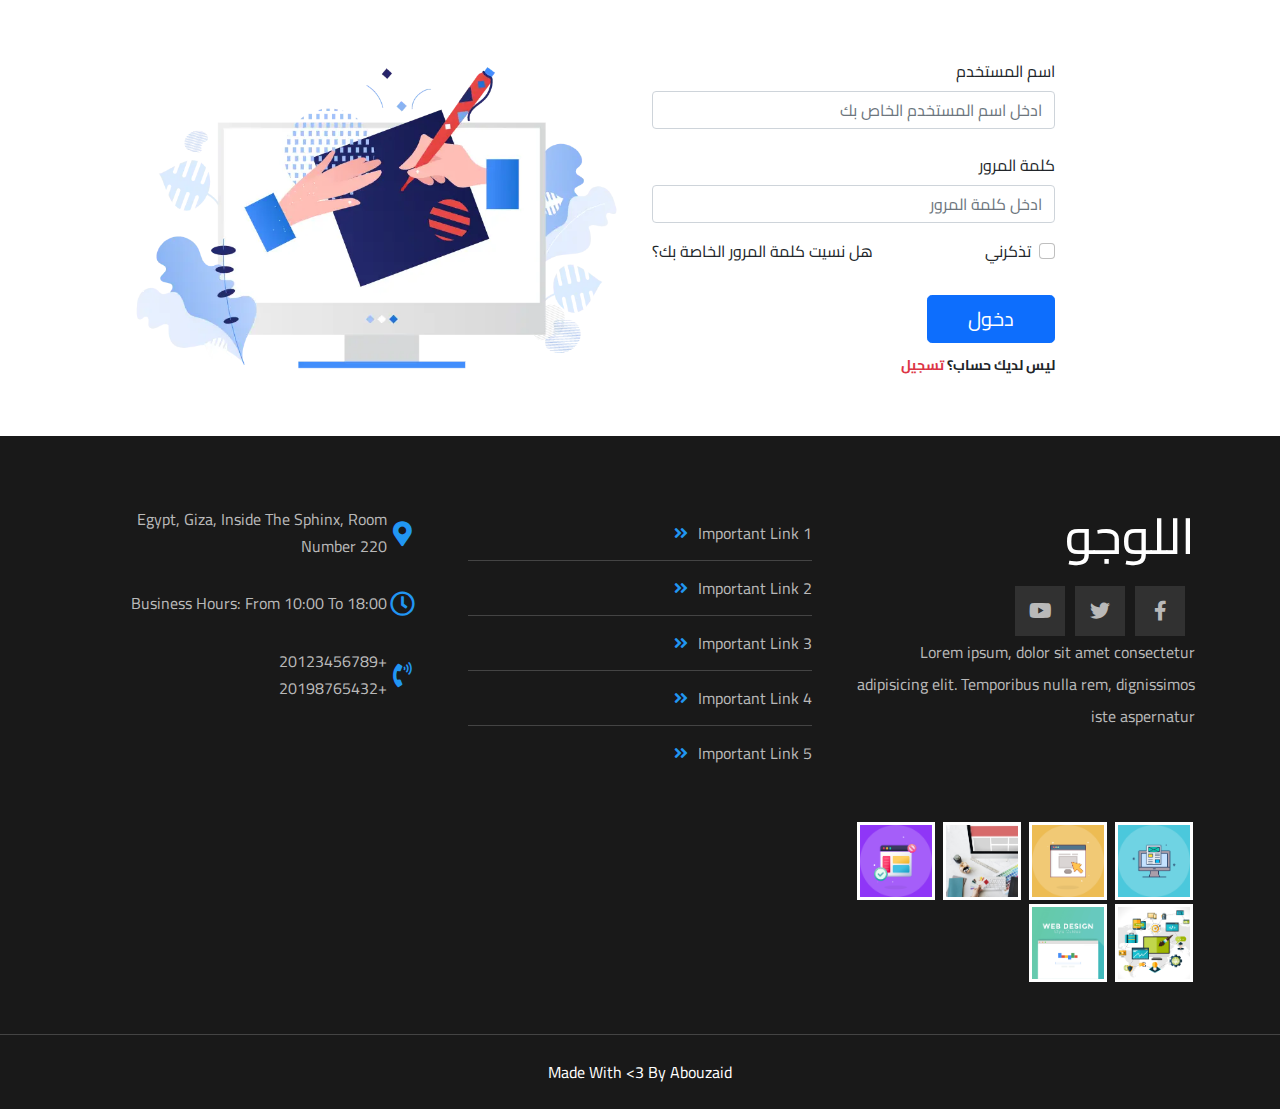
==== pages/login.html @ 1c054a0b "handle form" ====
<!DOCTYPE html>
<html lang="en">
  <head>
    <meta charset="UTF-8" />
    <meta http-equiv="X-UA-Compatible" content="IE=edge" />
    <meta name="viewport" content="width=device-width, initial-scale=1.0" />
    <title>حسام</title>
    <link rel="stylesheet" href="../css/normalize.css" />
    <link rel="stylesheet" href="../css/bootstrap.css">
    <link rel="stylesheet" href="../css/style.css" />
    <!-- Font Awesome -->
    <link rel="stylesheet" href="../css/all.min.css" />
    <!-- Google Fonts -->
    <link rel="preconnect" href="https://fonts.googleapis.com" />
    <link rel="preconnect" href="https://fonts.gstatic.com" crossorigin />
    <link href="https://fonts.googleapis.com/css2?family=Cairo:wght@300;400;700&display=swap" rel="stylesheet" />
  </head>
  <body dir="rtl">

    <section class="my-5">
        <div class="container-fluid">
          <div class="row d-flex justify-content-center align-items-center h-100">
            <div class="col-md-8 col-lg-6 col-xl-4 offset-xl-1">
              <form>
                <!-- Email input -->
                <div class="form-outline mb-4">
                    <label class="form-label" for="username">اسم المستخدم</label>
                    <input type="text" id="username" class="form-control form-control"
                    placeholder="ادخل اسم المستخدم الخاص بك" />
                </div>
      
                <!-- Password input -->
                <div class="form-outline mb-3">
                    <label class="form-label" for="password">كلمة المرور</label>
                    <input type="password" id="password" class="form-control form-control"
                    placeholder="ادخل كلمة المرور" />
                </div>
      
                <div class="d-flex justify-content-between align-items-center">
                  <!-- Checkbox -->
                  <div class="form-check mb-0">
                    <input class="form-check-input me-2" type="checkbox" value="" id="remember" />
                    <label class="form-check-label" for="remember">
                      تذكرني
                    </label>
                  </div>
                  <a href="#!" class="text-body">هل نسيت كلمة المرور الخاصة بك؟</a>
                </div>
      
                <div class="text-center text-lg-start mt-4 pt-2">
                  <button type="button" class="btn btn-primary btn-lg"
                    style="padding-left: 2.5rem; padding-right: 2.5rem;">دخول</button>
                  <p class="small fw-bold mt-2 pt-1 mb-0">ليس لديك حساب؟ <a href="./register.html"
                      class="link-danger">تسجيل</a></p>
                </div>
      
              </form>
            </div>

            <div class="col-md-9 col-lg-6 col-xl-5">
                <img src="../images/form.webp"
                  class="img-fluid" alt="Sample image">
            </div>
          </div>
        </div>
      </section>

    <!-- Start Footer -->
    <div class="footer">
      <div class="container">
        <div class="box">
          <h3>اللوجو</h3>
          <ul class="social">
            <li>
              <a href="#" class="facebook">
                <i class="fab fa-facebook-f"></i>
              </a>
            </li>
            <li>
              <a href="#" class="twitter">
                <i class="fab fa-twitter"></i>
              </a>
            </li>
            <li>
              <a href="#" class="youtube">
                <i class="fab fa-youtube"></i>
              </a>
            </li>
          </ul>
          <p class="text">
            Lorem ipsum, dolor sit amet consectetur adipisicing elit. Temporibus nulla rem, dignissimos iste aspernatur
          </p>
        </div>
        <div class="box">
          <ul class="links">
            <li><a href="#">Important Link 1</a></li>
            <li><a href="#">Important Link 2</a></li>
            <li><a href="#">Important Link 3</a></li>
            <li><a href="#">Important Link 4</a></li>
            <li><a href="#">Important Link 5</a></li>
          </ul>
        </div>
        <div class="box">
          <div class="line">
            <i class="fas fa-map-marker-alt fa-fw"></i>
            <div class="info">Egypt, Giza, Inside The Sphinx, Room Number 220</div>
          </div>
          <div class="line">
            <i class="far fa-clock fa-fw"></i>
            <div class="info">Business Hours: From 10:00 To 18:00</div>
          </div>
          <div class="line">
            <i class="fas fa-phone-volume fa-fw"></i>
            <div class="info">
              <span>+20123456789</span>
              <span>+20198765432</span>
            </div>
          </div>
        </div>
        <div class="box footer-gallery">
          <img src="../imgs/gallery-01.png" alt="" />
          <img src="../imgs/gallery-02.png" alt="" />
          <img src="../imgs/gallery-03.jpg" alt="" />
          <img src="../imgs/gallery-04.png" alt="" />
          <img src="../imgs/gallery-05.jpg" alt="" />
          <img src="../imgs/gallery-06.png" alt="" />
        </div>
      </div>
      <p class="copyright">Made With &lt;3 By Abouzaid</p>
    </div>
    <!-- End Footer -->
    <script src="../js/popper.js"></script>
    <script src="../js/bootstrap.js"></script>
  </body>
</html>
---- css/style.css ----
/* Start Global Rules */
* {
  -webkit-box-sizing: border-box;
  -moz-box-sizing: border-box;
  box-sizing: border-box;
}
:root {
  --main-color: #2196f3;
  --main-color-alt: #1787e0;
  --main-transition: 0.3s;
  --main-padding-top: 100px;
  --main-padding-bottom: 100px;
  --section-background: #ececec;
}
html {
  scroll-behavior: smooth;
}
body {
  font-family: "Cairo", sans-serif;
}
a {
  text-decoration: none;
}
ul {
  list-style: none;
  margin: 0;
  padding: 0;
}
.container {
  padding-left: 15px;
  padding-right: 15px;
  margin-left: auto;
  margin-right: auto;
}
/* Small */
@media (min-width: 768px) {
  .container {
    width: 750px;
  }
}
/* Medium */
@media (min-width: 992px) {
  .container {
    width: 970px;
  }
}
/* Large */
@media (min-width: 1200px) {
  .container {
    width: 1170px;
  }
}
.main-title {
  text-transform: uppercase;
  margin: 0 auto 80px;
  border: 2px solid black;
  padding: 10px 20px;
  font-size: 30px;
  width: fit-content;
  position: relative;
  z-index: 1;
  transition: var(--main-transition);
}
.main-title::before,
.main-title::after {
  content: "";
  width: 12px;
  height: 12px;
  background-color: var(--main-color);
  position: absolute;
  border-radius: 50%;
  top: 50%;
  transform: translateY(-50%);
}
.main-title::before {
  left: -30px;
}
.main-title::after {
  right: -30px;
}
.main-title:hover::before {
  z-index: -1;
  animation: left-move 0.5s linear forwards;
}
.main-title:hover::after {
  z-index: -1;
  animation: right-move 0.5s linear forwards;
}
.main-title:hover {
  color: white;
  border: 2px solid white;
  transition-delay: 0.5s;
}
.spikes {
  position: relative;
}
.spikes::after {
  content: "";
  position: absolute;
  right: 0;
  width: 100%;
  height: 30px;
  z-index: 1;
  background-image: linear-gradient(135deg, white 25%, transparent 25%),
    linear-gradient(225deg, white 25%, transparent 25%);
  background-size: 30px 30px;
}
.dots {
  background-image: url("../imgs/dots.png");
  height: 186px;
  width: 204px;
  background-repeat: no-repeat;
  position: absolute;
}
.dots-up {
  top: 200px;
  right: 0;
}
.dots-down {
  bottom: 200px;
  left: 0;
}
.main-colored {
  color: var(--main-color);
}
/* End Global Rules */
/* Start Header */
.header {
  background-color: white;
  position: relative;
  -webkit-box-shadow: 0 0 10px #ddd;
  -moz-box-shadow: 0 0 10px #ddd;
  box-shadow: 0 0 10px #ddd;
}
.header .container {
  display: flex;
  justify-content: space-between;
  align-items: center;
  flex-wrap: wrap;
  position: relative;
}
.header .logo {
  color: var(--main-color);
  font-size: 26px;
  font-weight: bold;
  height: 72px;
  display: flex;
  justify-content: center;
  align-items: center;
}
@media (max-width: 767px) {
  .header .logo {
    width: 100%;
    height: 50px;
  }
}
.header .main-nav {
  display: flex;
}
@media (max-width: 767px) {
  .header .main-nav {
    margin: auto;
  }
}
.header .main-nav > li > a {
  display: flex;
  justify-content: center;
  align-items: center;
  height: 72px;
  position: relative;
  color: black;
  padding: 0 30px;
  overflow: hidden;
  font-size: 18px;
  transition: var(--main-transition);
}
@media (max-width: 767px) {
  .header .main-nav > li > a {
    padding: 10px;
    font-size: 14px;
    height: 40px;
  }
}
.header .main-nav > li > a::before {
  content: "";
  position: absolute;
  width: 100%;
  height: 4px;
  background-color: var(--main-color);
  top: 0;
  left: -100%;
  transition: var(--main-transition);
}
.header .main-nav > li > a:hover {
  color: var(--main-color);
  background-color: #fafafa;
}
.header .main-nav > li > a:hover::before {
  left: 0;
}

/* End Header */
/* Start Landing */
.landing {
  position: relative;
}
.landing::before {
  content: "";
  position: absolute;
  left: 0;
  top: -40px;
  width: 100%;
  height: 100%;
  background-color: #ececec;
  z-index: -1;
  transform: skewY(-6deg);
  transform-origin: top left;
}
.landing .container {
  min-height: calc(100vh - 72px);
  display: flex;
  align-items: center;
  padding-bottom: 120px;
}
.landing .text {
  flex: 1;
}
@media (max-width: 991px) {
  .landing .text {
    text-align: center;
  }
}
.landing .text h1 {
  font-size: 40px;
  margin: 0;
  letter-spacing: -2px;
}
@media (max-width: 767px) {
  .landing .text h1 {
    font-size: 28px;
  }
}
.landing .text p {
  font-size: 23px;
  line-height: 1.7;
  margin: 5px 0 0;
  color: #666;
  max-width: 500px;
}
@media (max-width: 991px) {
  .landing .text p {
    margin: 10px auto;
  }
}
@media (max-width: 767px) {
  .landing .text p {
    font-size: 18px;
  }
}
.landing .image img {
  position: relative;
  width: 600px;
  animation: up-and-down 5s linear infinite;
}
@media (max-width: 991px) {
  .landing .image {
    display: none;
  }
}
.landing .go-down {
  color: var(--main-color);
  position: absolute;
  bottom: 30px;
  left: 50%;
  transform: translateX(-50%);
  transition: var(--main-transition);
}
.landing .go-down:hover {
  color: var(--main-color-alt);
}
.landing .go-down i {
  animation: bouncing 1.5s infinite;
}
/* End Landing */
/* Start Articles */
.articles {
  padding-top: var(--main-padding-top);
  padding-bottom: var(--main-padding-bottom);
  position: relative;
}
.articles .container {
  display: grid;
  grid-template-columns: repeat(auto-fill, minmax(250px, 1fr));
  gap: 40px;
}
.articles .box {
  box-shadow: 0 2px 15px rgb(0 0 0 / 10%);
  background-color: white;
  border-radius: 6px;
  overflow: hidden;
  transition: transform var(--main-transition), box-shadow var(--main-transition);
}
.articles .box:hover {
  transform: translateY(-10px);
  box-shadow: 0 2px 15px rgb(0 0 0 / 20%);
}
.articles .box img {
  width: 100%;
  max-width: 100%;
}
.articles .box .content {
  padding: 20px;
}
.articles .box .content h3 {
  margin: 0;
}
.articles .box .content p {
  margin: 10px 0 0;
  line-height: 1.5;
  color: #777;
}
.articles .box .info {
  padding: 20px;
  border-top: 1px solid #e6e6e7;
  display: flex;
  justify-content: space-between;
  align-items: center;
}
.articles .box .info a {
  color: var(--main-color);
  font-weight: bold;
}
.articles .box .info i {
  color: var(--main-color);
}
.articles .box:hover .info i {
  animation: moving-arrow 0.6s linear infinite;
}
/* End Articles */
/* Start Gallery */
.gallery {
  padding-top: var(--main-padding-top);
  padding-bottom: var(--main-padding-bottom);
  position: relative;
  background-color: var(--section-background);
}
.gallery .container {
  display: grid;
  grid-template-columns: repeat(auto-fill, minmax(300px, 1fr));
  gap: 40px;
}
.gallery .box {
  padding: 15px;
  background-color: white;
  box-shadow: 0px 12px 20px 0px rgb(0 0 0 / 13%), 0px 2px 4px 0px rgb(0 0 0 / 12%);
}
.gallery .box .image {
  position: relative;
  overflow: hidden;
}
.gallery .box .image::before {
  content: "";
  position: absolute;
  top: 50%;
  left: 50%;
  transform: translate(-50%, -50%);
  background-color: rgb(255 255 255 / 20%);
  width: 0;
  height: 0;
  opacity: 0;
  z-index: 2;
}
.gallery .box .image:hover::before {
  animation: flashing 0.7s;
}
.gallery .box img {
  max-width: 100%;
  transition: var(--main-transition);
}
.gallery .box .image:hover img {
  transform: rotate(5deg) scale(1.1);
}
/* End Gallery */
/* Start Features */
.features {
  padding-top: var(--main-padding-top);
  padding-bottom: var(--main-padding-bottom);
  position: relative;
  background-color: white;
}
.features .container {
  display: grid;
  grid-template-columns: repeat(auto-fill, minmax(300px, 1fr));
  gap: 40px;
}
.features .box {
  text-align: center;
  border: 1px solid #ccc;
}
.features .box .img-holder {
  position: relative;
  overflow: hidden;
}
.features .box .img-holder::before {
  content: "";
  position: absolute;
  left: 0;
  top: -1px;
  width: 100%;
  height: 100%;
}
.features .box .img-holder::after {
  content: "";
  position: absolute;
  bottom: 0;
  right: 0;
  border-style: solid;
  border-width: 0px 0px 170px 500px;
  border-color: transparent transparent white transparent;
  transition: var(--main-transition);
}
.features .box .img-holder img {
  max-width: 100%;
}
.features .box:hover .img-holder::after {
  border-width: 170px 500px 170px 0;
}
.features .box h2 {
  position: relative;
  font-size: 40px;
  margin: auto;
  width: fit-content;
}
.features .box h2::after {
  content: "";
  position: absolute;
  bottom: -20px;
  left: 15px;
  height: 5px;
  width: calc(100% - 30px);
}
.features .box p {
  line-height: 2;
  font-size: 20px;
  margin: 30px 0;
  padding: 25px;
  color: #777;
}
.features .box a {
  display: block;
  border: 3px solid transparent;
  width: fit-content;
  margin: 0 auto 30px;
  font-weight: bold;
  font-size: 22px;
  padding: 10px 30px;
  border-radius: 6px;
  transition: var(--main-transition);
}
.features .quality .img-holder::before {
  background-color: rgb(244 64 54 / 60%);
}
.features .quality h2::after {
  background-color: #f44036;
}
.features .quality a {
  color: #f44036;
  border-color: #f44036;
  background: linear-gradient(to right, #f44036 50%, white 50%);
  background-size: 200% 100%;
  background-position: right bottom;
}
.features .time .img-holder::before {
  background-color: rgb(0 150 136 / 60%);
}
.features .time h2::after {
  background-color: #009688;
}
.features .time a {
  color: #009688;
  border-color: #009688;
  background: linear-gradient(to right, #009688 50%, white 50%);
  background-size: 200% 100%;
  background-position: right bottom;
}
.features .passion .img-holder::before {
  background-color: rgb(3 169 244 / 60%);
}
.features .passion h2::after {
  background-color: #03a9f4;
}
.features .passion a {
  color: #03a9f4;
  border-color: #03a9f4;
  background: linear-gradient(to right, #03a9f4 50%, white 50%);
  background-size: 200% 100%;
  background-position: right bottom;
}
.features .box:hover a {
  background-position: left bottom;
  color: white;
}
/* End Features */
/* Start Testimonials */
.testimonials {
  padding-top: var(--main-padding-top);
  padding-bottom: var(--main-padding-bottom);
  position: relative;
  background-color: var(--section-background);
}
.testimonials .container {
  display: grid;
  grid-template-columns: repeat(auto-fill, minmax(300px, 1fr));
  gap: 40px;
}
.testimonials .box {
  padding: 20px;
  background-color: white;
  box-shadow: 0 2px 4px rgb(0 0 0 / 7%);
  border-radius: 6px;
  position: relative;
}
.testimonials .box img {
  position: absolute;
  right: -10px;
  top: -50px;
  width: 100px;
  height: 100px;
  border-radius: 50%;
  border: 10px solid var(--section-background);
}
.testimonials .box h3 {
  margin: 0 0 10px;
}
.testimonials .box .title {
  color: #777;
  margin-bottom: 10px;
  display: block;
}
.testimonials .box .rate .filled {
  color: #ffc107;
}
.testimonials .box p {
  line-height: 1.5;
  color: #777;
  margin-top: 10px;
  margin-bottom: 0;
}
/* End Testimonials */
/* Start Team */
.team {
  padding-top: var(--main-padding-top);
  padding-bottom: var(--main-padding-bottom);
  position: relative;
}
.team .container {
  display: grid;
  grid-template-columns: repeat(auto-fill, minmax(300px, 1fr));
  gap: 30px;
}
.team .box {
  position: relative;
}
.team .box::before,
.team .box::after {
  content: "";
  background-color: #f3f3f3;
  position: absolute;
  right: 0;
  top: 0;
  height: 100%;
  border-radius: 10px;
  transition: var(--main-transition);
}
.team .box::before {
  width: calc(100% - 60px);
  z-index: -2;
}
.team .box::after {
  z-index: -1;
  background-color: #e4e4e4;
  width: 0;
}
.team .box:hover::after {
  width: calc(100% - 60px);
}
.team .box .data {
  display: flex;
  align-items: center;
  padding-top: 60px;
}
.team .box .data img {
  width: calc(100% - 60px);
  transition: var(--main-transition);
  border-radius: 10px;
}
.team .box:hover img {
  filter: grayscale(100%);
}
.team .box .data .social {
  width: 60px;
  display: flex;
  flex-direction: column;
  align-items: center;
  gap: 20px;
}
.team .box .data .social a {
  width: 60px;
  height: 30px;
  display: flex;
  justify-content: center;
  align-items: center;
}
.team .box .data .social a:hover i {
  color: var(--main-color);
}
.team .box .data .social i {
  color: #777;
  transition: var(--main-transition);
}
.team .box .info {
  padding-left: 80px;
}
.team .box .info h3 {
  margin-bottom: 0;
  color: var(--main-color);
  font-size: 22px;
  transition: var(--main-transition);
}
.team .box .info p {
  margin-top: 10px;
  margin-bottom: 25px;
}
.team .box:hover .info h3 {
  color: #777;
}
/* End Team */
/* Start Services */
.services {
  padding-top: var(--main-padding-top);
  padding-bottom: var(--main-padding-bottom);
  position: relative;
  background-color: var(--section-background);
}
.services .container {
  display: grid;
  grid-template-columns: repeat(auto-fill, minmax(300px, 1fr));
  gap: 40px;
}
.services .box {
  background-color: white;
  box-shadow: 0 12px 20px 0 rgb(0 0 0 / 13%), 0 2px 4px 0 rgb(0 0 0 / 12%);
  counter-increment: services;
  transition: var(--main-transition);
  position: relative;
}
.services .box::before {
  content: "";
  left: 50%;
  transform: translateX(-50%);
  height: 3px;
  top: -3px;
  background-color: var(--main-color);
  position: absolute;
  width: 0;
  transition: var(--main-transition);
}
.services .box:hover {
  transform: translateY(-10px);
}
.services .box:hover::before {
  width: 100%;
}
.services .box > i {
  margin: 30px auto 20px;
  display: block;
  text-align: center;
  color: #d5d5d5;
}
.services .box > h3 {
  text-align: center;
  margin: 20px 0 40px;
  font-size: 25px;
  color: var(--main-color);
}
.services .box .info {
  padding: 15px;
  position: relative;
  background-color: #f9f9f9;
  text-align: right;
}
.services .box .info::before {
  content: "0" counter(services);
  position: absolute;
  background-color: var(--main-color);
  color: white;
  left: 0;
  top: 0;
  height: 100%;
  width: 80px;
  font-size: 30px;
  font-weight: bold;
  display: flex;
  justify-content: center;
  align-items: center;
  padding-right: 15px;
}
.services .box .info::after {
  content: "";
  position: absolute;
  background-color: #d5d5d5;
  top: 0;
  left: 80px;
  width: 50px;
  height: calc(100% + 0.4px);
  transform: skewX(-30deg);
}
.services .box .info a {
  color: var(--main-color);
}
/* End Services */
/* Start Skills */
.our-skills {
  padding-top: var(--main-padding-top);
  padding-bottom: var(--main-padding-bottom);
  position: relative;
}
.our-skills .container {
  display: flex;
  align-items: center;
}
@media (max-width: 991px) {
  .our-skills img {
    display: none;
  }
}
.our-skills .skills {
  flex: 1;
}
.our-skills .skill h3 {
  display: flex;
  justify-content: space-between;
  align-items: center;
}
.our-skills .skill h3 span {
  font-size: 12px;
  border: 1px solid #ccc;
  padding: 3px 5px;
  border-radius: 4px;
  color: var(--main-color);
}
.our-skills .skill .the-progress {
  height: 30px;
  background-color: #eee;
  position: relative;
}
.our-skills .skill .the-progress span {
  position: absolute;
  left: 0;
  top: 0;
  height: 100%;
  background-color: var(--main-color);
  transition: width 0.5s linear;
}
/* End Skills */
/* Start Work Steps */
.work-steps {
  padding-top: var(--main-padding-top);
  padding-bottom: var(--main-padding-bottom);
  position: relative;
  background-color: var(--section-background);
}
.work-steps .container {
  display: flex;
  align-items: center;
  justify-content: space-between;
}
@media (max-width: 991px) {
  .work-steps .container {
    flex-direction: column;
  }
}
.work-steps .image {
  max-width: 100%;
  margin-right: 100px;
}
@media (max-width: 991px) {
  .work-steps .image {
    margin: 0 0 50px;
  }
}
.work-steps .info .box {
  background-color: #f6f5f5;
  padding: 30px;
  margin-bottom: 20px;
  border-radius: 6px;
  display: flex;
  align-items: center;
  border: 2px solid white;
  position: relative;
  z-index: 1;
}
@media (max-width: 767px) {
  .work-steps .info .box {
    flex-direction: column;
    text-align: center;
  }
}
.work-steps .info .box::before {
  content: "";
  left: 50%;
  top: 50%;
  position: absolute;
  width: 0;
  height: 0;
  transform: translate(-50%, -50%);
  background-color: #ededed;
  z-index: -1;
  transition: var(--main-transition);
}
.work-steps .info .box:hover::before {
  width: 100%;
  height: 100%;
}
.work-steps .info .box img {
  width: 64px;
  margin-right: 30px;
}
@media (max-width: 767px) {
  .work-steps .info .box img {
    margin: 0 0 30px;
  }
}
.work-steps .info .box h3 {
  margin: 0;
  font-size: 22px;
}
.work-steps .info .box p {
  color: #777;
  line-height: 1.7;
  margin: 10px 0 0;
  font-size: 18px;
}
/* End Work Steps */
/* Start Events */
.events {
  padding-top: var(--main-padding-top);
  padding-bottom: var(--main-padding-bottom);
  position: relative;
}
.events .container {
  display: flex;
  align-items: center;
  flex-wrap: wrap;
}
.events img {
  max-width: 450px;
}
@media (max-width: 991px) {
  .events img {
    display: none;
  }
}
.events .info {
  flex: 1;
}
.events .info .time {
  display: flex;
  align-items: center;
  margin: 20px auto;
  gap: 10px;
  justify-content: center;
}
.events .info .time .unit {
  border: 1px solid #d4d4d4;
  border-radius: 6px;
  text-align: center;
  width: 75px;
  transition: var(--main-transition);
}
.events .info .time .unit span {
  display: block;
  transition: var(--main-transition);
}
.events .info .time .unit span:first-child {
  font-size: 35px;
  padding: 15px;
  color: var(--main-color);
  font-weight: bold;
}
.events .info .time .unit span:last-child {
  padding: 8px 10px;
  font-size: 13px;
  border-top: 1px solid #d4d4d4;
}
.events .info .time .unit:hover,
.events .info .time .unit:hover span:last-child {
  border-color: var(--main-color);
}
.events .title {
  text-align: center;
  margin: 40px 0 0;
  font-size: 30px;
}
.events .description {
  text-align: center;
  line-height: 1.7;
  font-size: 19px;
  color: #777;
}
.events .subscribe {
  width: 100%;
  margin-top: 50px;
}
.events .subscribe form {
  width: 600px;
  margin: 20px auto;
  padding: 30px 40px;
  background-color: #f6f5f5;
  border-radius: 50px;
  display: flex;
  gap: 20px;
}
@media (max-width: 767px) {
  .events .subscribe form {
    max-width: 100%;
    padding: 20px;
    flex-direction: column;
    border-radius: 0;
  }
}
.events .subscribe form input[type="email"] {
  padding: 20px;
  border-radius: 50px;
  border: none;
  flex: 1;
  caret-color: var(--main-color);
}
@media (max-width: 767px) {
  .events .subscribe form input[type="email"] {
    border-radius: 0;
  }
}
.events .subscribe form input[type="email"]:focus {
  outline: none;
}
.events .subscribe form input[type="email"]::placeholder {
  transition: opacity var(--main-transition);
}
.events .subscribe form input[type="email"]:focus::placeholder {
  opacity: 0;
}
.events .subscribe form input[type="submit"] {
  border-radius: 50px;
  border: none;
  background-color: var(--main-color);
  color: white;
  font-weight: bold;
  padding: 20px;
  cursor: pointer;
  transition: var(--main-transition);
}
@media (max-width: 767px) {
  .events .subscribe form input[type="submit"] {
    border-radius: 0;
  }
}
.events .subscribe form input[type="submit"]:hover {
  background-color: var(--main-color-alt);
}
/* End Events */
/* Start Pricing */
.pricing {
  padding-top: var(--main-padding-top);
  padding-bottom: var(--main-padding-bottom);
  position: relative;
  background-color: var(--section-background);
}
.pricing .container {
  display: grid;
  grid-template-columns: repeat(auto-fill, minmax(300px, 1fr));
  gap: 30px;
}
.pricing .box {
  position: relative;
  box-shadow: 0 12px 20px 0 rgb(0 0 0 / 13%), 0 2px 4px 0 rgb(0 0 0 / 12%);
  transition: var(--main-transition);
  background: white;
  text-align: center;
  z-index: 1;
}
.pricing .box::before,
.pricing .box::after {
  content: "";
  width: 0;
  height: 50%;
  background-color: #f6f6f6;
  position: absolute;
  z-index: -1;
  transition: var(--main-transition);
}
.pricing .box::before {
  left: 0;
  top: 0;
}
.pricing .box::after {
  right: 0;
  bottom: 0;
}
.pricing .box:hover::before,
.pricing .box:hover::after {
  width: 100%;
}
@media (min-width: 1200px) {
  .pricing .box.popular {
    top: -20px;
  }
}
.pricing .box.popular .label {
  position: absolute;
  writing-mode: vertical-rl;
  background-color: var(--main-color);
  color: white;
  font-weight: bold;
  padding: 10px 10px 35px 10px;
  font-size: 18px;
  right: 20px;
  width: 40px;
}
.pricing .box.popular .label::before {
  content: "";
  position: absolute;
  bottom: 0;
  right: 0;
  border-style: solid;
  border-color: transparent transparent white;
  border-width: 20px;
}
.pricing .box .title {
  font-weight: bold;
  margin: 30px 0;
  font-size: 25px;
  letter-spacing: -1px;
}
.pricing .box img {
  width: 80px;
  margin-bottom: 30px;
}
.pricing .box .price {
  margin-bottom: 20px;
}
.pricing .box .amount {
  display: block;
  font-size: 60px;
  font-weight: bold;
  margin-bottom: 5px;
  color: var(--main-color);
}
.pricing .box .time {
  color: #777;
}
.pricing .box ul {
  text-align: left;
}
.pricing .box ul li {
  padding: 20px;
  border-top: 1px solid #eee;
}
.pricing .box ul li::before {
  font-family: "Font Awesome 5 Free";
  content: "\f00c";
  margin-right: 10px;
  font-weight: 900;
  color: var(--main-color);
}
.pricing .box a {
  display: block;
  width: fit-content;
  border: 2px solid var(--main-color);
  color: var(--main-color);
  margin: 30px auto 40px;
  padding: 15px 20px;
  border-radius: 6px;
  font-weight: bold;
  transition: var(--main-transition);
}
.pricing .box a:hover {
  background-color: var(--main-color-alt);
  border-color: var(--main-color-alt);
  color: white;
}
/* End Pricing */
/* Start Videos */
.videos {
  padding-top: var(--main-padding-top);
  padding-bottom: var(--main-padding-bottom);
}
.videos .holder {
  display: flex;
  justify-content: center;
  background-color: var(--section-background);
  border: 1px solid #ddd;
}
@media (max-width: 991px) {
  .videos .holder {
    flex-direction: column;
  }
}
.videos .holder .list {
  min-width: 300px;
  background-color: white;
}
.videos .holder .list .name {
  display: flex;
  justify-content: space-between;
  padding: 20px;
  background-color: #f4f4f4;
  font-weight: bold;
  /* color: var(--main-color);*/
}
.videos .holder .list ul li {
  padding: 20px;
  border-top: 1px solid var(--section-background);
  cursor: pointer;
  transition: var(--main-transition);
}
.videos .holder .list ul li:hover {
  background-color: #fafafa;
  color: var(--main-color);
}
.videos .holder .list ul li span {
  display: block;
  margin-top: 10px;
  color: #777;
}
.videos .holder .preview {
  background-color: #e2e2e2;
  padding: 10px;
  display: flex;
  flex-direction: column;
  justify-content: space-between;
}
.videos .holder .preview img {
  max-width: 100%;
}
.videos .holder .preview .info {
  padding: 20px;
  background-color: white;
  margin-top: 10px;
}
/* End Videos */
/* Start Stats */
.stats {
  padding-top: var(--main-padding-top);
  padding-bottom: var(--main-padding-bottom);
  position: relative;
  background-image: url("../imgs/stats.jpg");
  background-size: cover;
  min-height: 300px;
}
.stats::before {
  content: "";
  position: absolute;
  left: 0;
  top: 0;
  width: 100%;
  height: 100%;
  background-color: rgb(255 255 255 / 95%);
}
.stats h2 {
  font-weight: bold;
  font-size: 40px;
  width: fit-content;
  margin: 0 auto 50px;
  position: relative;
}
.stats .container {
  display: grid;
  grid-template-columns: repeat(auto-fill, minmax(250px, 1fr));
  gap: 20px;
}
.stats .box {
  background-color: white;
  padding: 30px 15px;
  text-align: center;
  position: relative;
  opacity: 0.8;
  transition: var(--main-transition);
}
.stats .box::before,
.stats .box::after {
  content: "";
  position: absolute;
  width: 2px;
  background-color: var(--main-color);
  transition: 1s;
  height: 0;
}
.stats .box::before {
  top: 0;
  right: 0;
}
.stats .box::after {
  left: 0;
  bottom: 0;
}
.stats .box:hover {
  opacity: 1;
}
.stats .box:hover::before,
.stats .box:hover::after {
  height: 100%;
}
.stats .box .number {
  display: block;
  font-size: 50px;
  font-weight: bold;
  margin-top: 10px;
  margin-bottom: 10px;
}
.stats .box .text {
  color: var(--main-color);
  font-style: italic;
  font-size: 20px;
  font-weight: bold;
}
/* End Stats */
/* Start Discount */
.discount {
  min-height: 100vh;
  display: flex;
  flex-wrap: wrap;
}
.discount .image {
  background-image: url(../imgs/discount-background1.jpg);
  background-size: cover;
  color: white;
  flex-basis: 50%;
  display: flex;
  align-items: center;
  justify-content: center;
  position: relative;
  z-index: 1;
  animation: change-background 10s linear infinite;
}
.discount .image::before {
  content: "";
  position: absolute;
  left: 0;
  top: 0;
  width: 100%;
  height: 100%;
  background-color: rgb(23 135 224 / 97%);
  z-index: -1;
}
@media (max-width: 991px) {
  .discount .image {
    flex-basis: 100%;
  }
}
.discount .form {
  display: flex;
  align-items: center;
  justify-content: center;
  flex-basis: 50%;
  padding-bottom: 50px;
}
@media (max-width: 991px) {
  .discount .form {
    flex-basis: 100%;
  }
}
.discount .form .input {
  display: block;
  width: 100%;
  margin-bottom: 25px;
  padding: 15px;
  border: none;
  border-bottom: 1px solid #ccc;
  background-color: #f9f9f9;
  caret-color: var(--main-color);
}
.discount .form textarea.input {
  resize: none;
  height: 200px;
}
.discount .form .input:focus {
  outline: none;
}
.discount .form [type="submit"] {
  display: block;
  width: 100%;
  padding: 15px;
  background-color: var(--main-color);
  color: white;
  font-weight: bold;
  font-size: 20px;
  border: none;
  cursor: pointer;
  transition: var(--main-transition);
}
.discount .form [type="submit"]:hover {
  background-color: var(--main-color-alt);
}
.discount .content {
  text-align: center;
  padding: 0 20px;
}
.discount .content h2 {
  font-size: 40px;
  letter-spacing: -2px;
}
.discount .content p {
  line-height: 1.6;
  font-size: 18px;
  max-width: 500px;
}
.discount .content img {
  width: 300px;
  max-width: 100%;
}
/* End Discount */
/* Start Footer */
.footer {
  background-color: #191919;
  padding: 70px 0 0;
}
@media (max-width: 767px) {
  .footer {
    text-align: center;
  }
}
.footer .container {
  display: grid;
  grid-template-columns: repeat(auto-fill, minmax(250px, 1fr));
  gap: 40px;
}
.footer .box h3 {
  color: white;
  font-size: 50px;
  margin: 0 0 20px;
}
.footer .box .social {
  display: flex;
}
@media (max-width: 767px) {
  .footer .box .social {
    justify-content: center;
  }
}
.footer .box .social li {
  margin-right: 10px;
}
.footer .box .social li a {
  background-color: #313131;
  color: #b9b9b9;
  display: inline-flex;
  justify-content: center;
  align-items: center;
  width: 50px;
  height: 50px;
  font-size: 20px;
  transition: var(--main-transition);
}
.footer .box .social .facebook:hover {
  background-color: #1877f2;
}
.footer .box .social .twitter:hover {
  background-color: #1da1f2;
}
.footer .box .social .youtube:hover {
  background-color: #ff0000;
}
.footer .box .text {
  line-height: 2;
  color: #b9b9b9;
}
.footer .box .links li {
  padding: 15px 0;
  transition: var(--main-transition);
}
.footer .box .links li:not(:last-child) {
  border-bottom: 1px solid #444;
}
.footer .box .links li:hover {
  padding-left: 10px;
}
.footer .box .links li:hover a {
  color: white;
}
.footer .box .links li a {
  color: #b9b9b9;
  transition: var(--main-transition);
}
.footer .box .links li a::before {
  font-family: "Font Awesome 5 Free";
  content: "\F101";
  font-weight: 900;
  margin-right: 10px;
  color: var(--main-color);
}
.footer .box .line {
  display: flex;
  align-items: center;
  color: #b9b9b9;
  margin-bottom: 30px;
}
@media (max-width: 767px) {
  .footer .box .line {
    flex-direction: column;
  }
}
.footer .box .line i {
  font-size: 25px;
  color: var(--main-color);
  margin-right: 10px;
}
@media (max-width: 767px) {
  .footer .box .line i {
    margin-right: 0;
    margin-bottom: 15px;
  }
}
.footer .box .line .info {
  line-height: 1.7;
  flex: 1;
}
.footer .box .line .info span {
  display: block;
}
.footer .footer-gallery img {
  width: 78px;
  border: 3px solid white;
  margin: 2px;
}
.footer .copyright {
  padding: 25px 0;
  text-align: center;
  color: white;
  margin: 50px 0 0;
  border-top: 1px solid #444;
}
/* End Footer */
/* Start Animation */
@keyframes up-and-down {
  0%,
  100% {
    top: 0;
  }
  50% {
    top: -50px;
  }
}
@keyframes bouncing {
  0%,
  10%,
  20%,
  50%,
  80%,
  100% {
    transform: translateY(0);
  }
  40%,
  60% {
    transform: translateY(-15px);
  }
}
@keyframes left-move {
  50% {
    left: 0;
    width: 12px;
    height: 12px;
  }
  100% {
    left: 0;
    border-radius: 0;
    width: 50%;
    height: 100%;
  }
}
@keyframes right-move {
  50% {
    right: 0;
    width: 12px;
    height: 12px;
  }
  100% {
    right: 0;
    border-radius: 0;
    width: 50%;
    height: 100%;
  }
}
@keyframes moving-arrow {
  100% {
    transform: translateX(10px);
  }
}
@keyframes flashing {
  0%,
  40% {
    opacity: 1;
  }
  100% {
    opacity: 0;
    width: 200%;
    height: 200%;
  }
}
@keyframes change-background {
  0%,
  100% {
    background-image: url("../imgs/discount-background1.jpg");
  }
  50% {
    background-image: url("../imgs/discount-background2.jpg");
  }
}
/* End Animation */
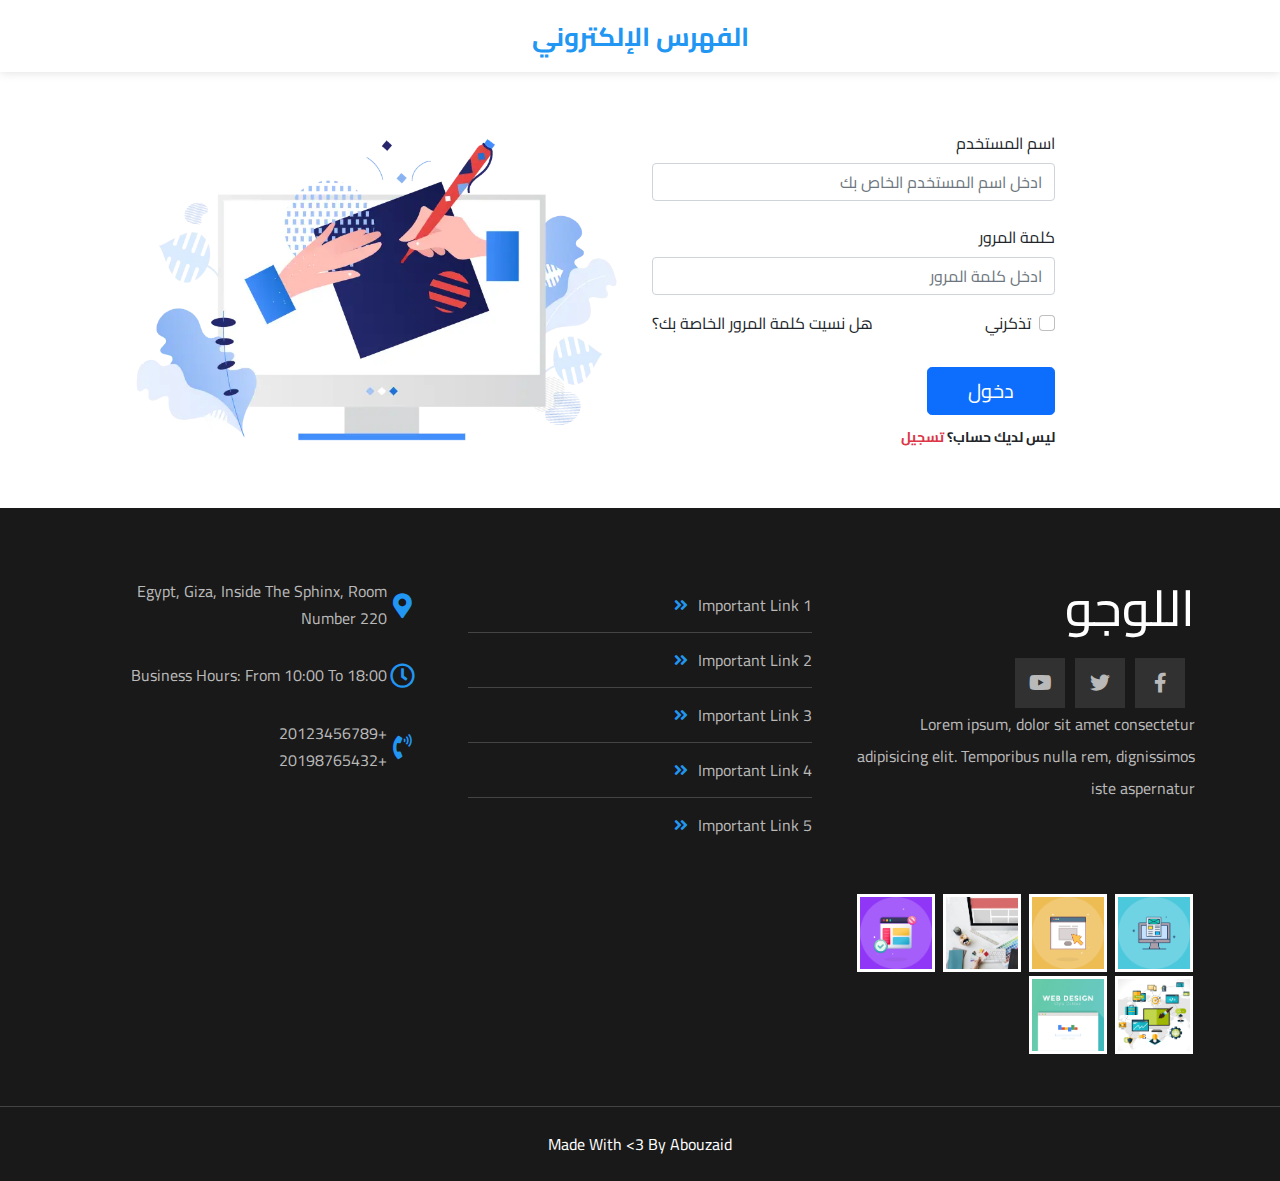
==== commit cd784f3a: "handle form" ====
--- a/pages/login.html
+++ b/pages/login.html
@@ -16,6 +16,14 @@
     <link href="https://fonts.googleapis.com/css2?family=Cairo:wght@300;400;700&display=swap" rel="stylesheet" />
   </head>
   <body dir="rtl">
+
+    <!-- Start Header -->
+    <div class="header" id="header">
+        <div class="container justify-content-center">
+          <a href="/" class="logo">الفهرس الإلكتروني</a>
+        </div>
+      </div>
+      <!-- End Header -->
 
     <section class="my-5">
         <div class="container-fluid">
